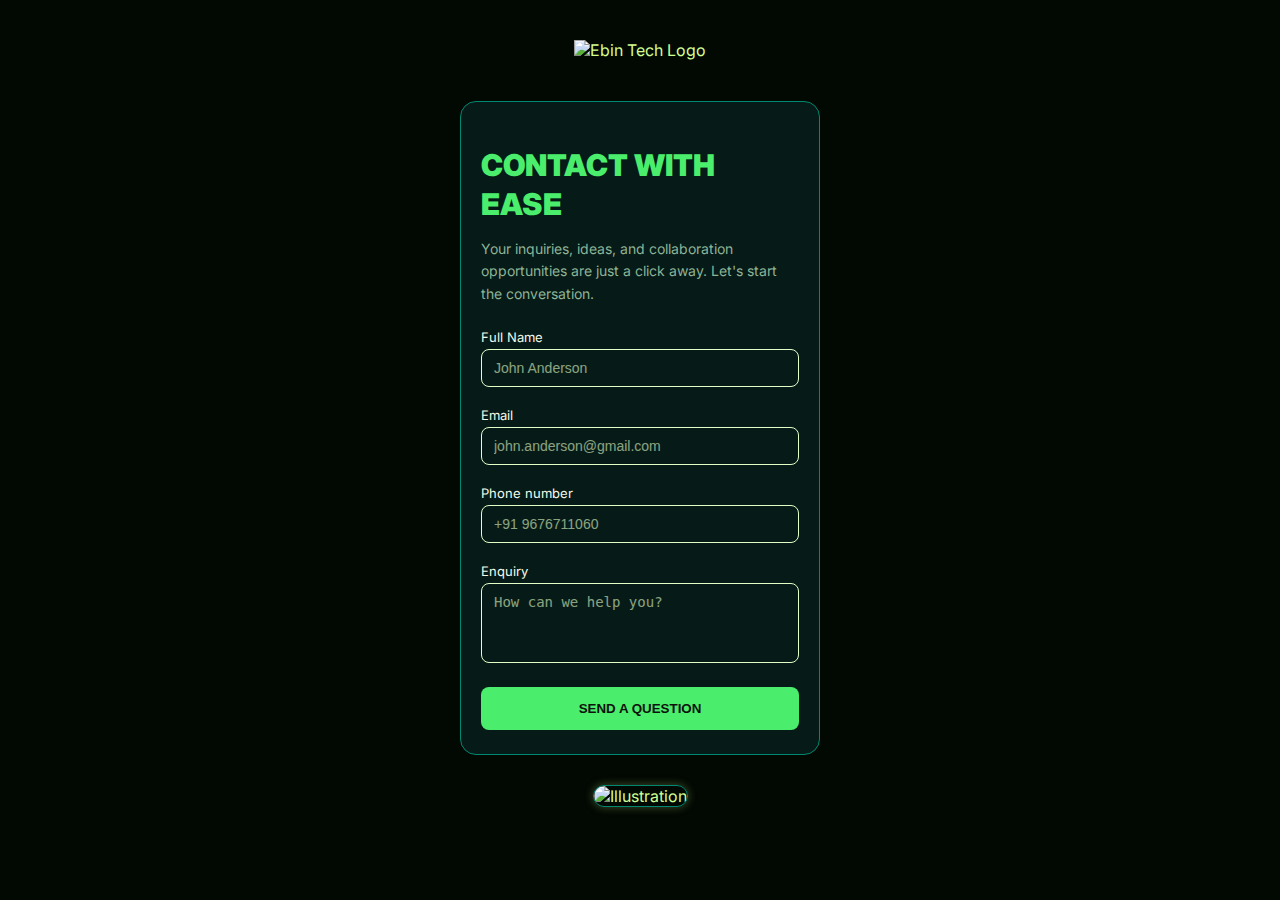
==== contact.html @ 1f41acc7 "Add files via upload" ====
<!DOCTYPE html>
<html lang="en">
<head>
    <meta charset="UTF-8">
    <meta name="viewport" content="width=device-width, initial-scale=1.0">
    <title>Contact Form</title>
    <link rel="stylesheet" href="contact.css">
    <link rel="stylesheet" href="https://cdn.jsdelivr.net/npm/bulma@0.9.4/css/bulma.min.css">
</head>
<body>
    <div class="container">
        <header class="header">
            <img src="https://i.ibb.co/VYX7SQ0M/ebin-tech-logo-2.png" alt="Ebin Tech Logo" class="logo">
        </header>

        <!-- Form Section -->
        <form id="form" class="container m-4 pl-4" method="POST">
            <div class="contact-header">
                <h1 class="title" >CONTACT WITH<br/>Ease </h1>
                <p style="color: #8DB495;">Your inquiries, ideas, and collaboration opportunities are just a click away. Let's start the conversation.</p>
            </div>
            <div class="field">
                <label class="label">Full Name</label>
                <div class="control">
                    <input class="input" type="text" placeholder="John Anderson" name="Name" required>
                </div>
            </div>

            <div class="field">
                <label class="label">Email</label>
                <div class="control">
                    <input class="input" type="email" placeholder="john.anderson@gmail.com" name="Email" required>
                </div>
            </div>

            <div class="field">
                <label class="label">Phone number</label>
                <div class="control">
                    <input class="input" type="text" placeholder="+91 9676711060" name="Phone" required>
                </div>
            </div>

            <div class="field">
                <label class="label">Enquiry</label>
                <div class="control">
                    <textarea class="textarea" placeholder="How can we help you?" name="Message" required></textarea>
                </div>
            </div>

            <div class="field is-grouped">
                <div class="control">
                    <button class="button is-primary submit-btn" type="submit" id="submit-button" style="background-color:#4BEE6C;color: #0e110c;
">
                        SEND A QUESTION
                    </button>
                </div>
            </div>
        <style>@import url('https://fonts.googleapis.com/css2?family=Inter:wght@400;700;900&display=swap');

            body {
                background-color: #020802;
                font-family: 'Inter', sans-serif;
                margin: 0;
                padding: 0;
                color: #d1ff91;
            }
            
            form#form {
                background-color: #061A18;
                border: 1px solid #008970;
                border-radius: 16px;
                padding: 24px 20px;
                max-width: 390px;
                margin: 20px auto;
            }
            
            /* Title Section */
            .contact-header .title {
                font-size: 30px;
                font-weight: 700;
                color: #4BEE6C;
                text-transform: uppercase;
                line-height: 1.3;
                margin-bottom: 12px;
            }
            
            .contact-header .title br {
                display: block;
            }
            
            .contact-header .title strong,
            .contact-header .title span,
            .contact-header .title {
                display: block;
                color: #E1FFC7;
                font-weight: 900;
            }
            
            .contact-header p {
                font-size: 14px;
                color: #E1FFC7;
                line-height: 1.6;
                margin-bottom: 24px;
            }
            
            /* Labels */
            .label {
                font-size: 13px;
                color: #F1FBE8;
                margin-bottom: 4px;
                display: block;
            }
            
            /* Input & Textarea Fields */
            .input,
            .textarea {
                width: 100%;
                padding: 10px 12px;
                border: 1px solid #E1FFC7;
                border-radius: 8px;
                background-color: transparent;
                color: #E1FFC7;
                font-size: 14px;
                margin-bottom: 20px;
                box-sizing: border-box;
            }
            
            /* Green Placeholder Styling */
            .input::placeholder,
            .textarea::placeholder {
                color: #E1FFC7;
                opacity: 0.6;
            }
            
            /* Textarea Specifics */
            .textarea {
                height: 80px;
                resize: none;
            }
            
            /* Submit Button */
            .submit-btn {
                background-color: #d1ff91;
                font-weight: 700;
                width: 100%;
                padding: 14px;
                border: none;
                border-radius: 8px;
                cursor: pointer;
                transition: background-color 0.3s ease;
            }
            
            .submit-btn:hover {
                background-color: #b8ff5e;
            }
            
            /* Mobile Responsive */
            @media screen and (max-width: 480px) {
                form#form {
                    padding: 20px 16px;
                }
            
                .contact-header .title {
                    font-size: 20px;
                }
            
                .submit-btn {
                    font-size: 14px;
                }
            }
            </style>
        </form>

        <div id="message" style="display: none; margin: 20px; font-weight: bold; color: rgb(185, 178, 138); padding: 8px; background-color: rgb(161, 161, 84); border-radius: 4px; border-color: black transparent;">
        </div>

        <footer class="image-section">
            <img src="https://i.ibb.co/GvVPkS0w/image.jpg" alt="Illustration" class="illustration">
        <style>/* Footer Image Section */
            .image-section {
                text-align: center;
                margin-top: 30px;
            }
            
            .image-section .illustration {
                max-width: 100%;
                width: 100%;
                max-height: 280px;
                object-fit: cover;
                border-radius: 12px;
                border: 1px solid #008970;
                box-shadow: 0 0 10px rgba(209, 255, 145, 0.3);
                transition: transform 0.3s ease, box-shadow 0.3s ease;
            }
            
            /* Hover effect (optional) */
            .image-section .illustration:hover {
                transform: scale(1.02);
                box-shadow: 0 0 15px rgba(209, 255, 145, 0.5);
            }
            
            /* Responsive tweak */
            @media (max-width: 480px) {
                .image-section {
                    padding: 0 16px;
                }
            
                .image-section .illustration {
                    max-height: 220px;
                }
            }
            </style>
        </footer>
    </div>

    <!-- JavaScript for Form Submission -->
    <script>
        document.getElementById("form").addEventListener("submit", function (e) {
            e.preventDefault();
            document.getElementById("message").textContent = "Submitting..";
            document.getElementById("message").style.display = "block";
            document.getElementById("submit-button").disabled = true;

            var formData = new FormData(this);
            var keyValuePairs = [];
            for (var pair of formData.entries()) {
                keyValuePairs.push(pair[0] + "=" + pair[1]);
            }
            var formDataString = keyValuePairs.join("&");

            fetch(
                "https://script.google.com/macros/s/AKfycbyS8aZDvw0uOjBC3n0ROE1HHAbwelbdUcGOhhLhgiNmFE14c43cNu5WFAuBPsFzMlfz/exec",
                {
                    redirect: "follow",
                    method: "POST",
                    body: formDataString,
                    headers: {
                        "Content-Type": "text/plain;charset=utf-8",
                    },
                }
            )
            .then(function (response) {
                if (response) {
                    return response;
                } else {
                    throw new Error("Failed to submit the form.");
                }
            })
            .then(function (data) {
                document.getElementById("message").textContent = "Data submitted successfully!";
                document.getElementById("message").style.display = "block";
                document.getElementById("message").style.backgroundColor = "green";
                document.getElementById("message").style.color = "beige";
                document.getElementById("submit-button").disabled = false;
                document.getElementById("form").reset();

                setTimeout(function () {
                    document.getElementById("message").textContent = "";
                    document.getElementById("message").style.display = "none";
                }, 2600);
            })
            .catch(function (error) {
                console.error(error);
                document.getElementById("message").textContent = "An error occurred while submitting the form.";
                document.getElementById("message").style.display = "block";
            });
        });
    </script>
</body>
</html>
---- contact.css ----
/* Import Font */

/* Global Styles */
body {
    background-color: #008970; /* Deep dark green */
    font-family: 'Futura pt cond extrabold', sans-serif;
    color: #d1ff91; /* Neon Green */
    margin: 0;
    padding: 0;
    background-image: url('https://i.ibb.co/4gw759r8/BG-Pattern.png');

}

/* Container */
.container {
    max-width: 360px;
    margin: auto;
    padding: 20px;
}

/* Header */
.header {
    text-align: center;
    padding: 20px 0;
}

.logo {
    max-width: 260px;
    margin-bottom: 1px;
}

.tagline {
    font-size: 11px;
    color: #008970;
    margin-top: 5px;
}

/* Form Styling */
form {
    background-color: #008970; /* Deep green form background */
    padding: 20px;
    border-radius: 12px;
    border: 1px solid #75d665; /* Soft green border */
}

/* Title Styling */
.title {
    font-size: 28px;
    font-weight: 900;
    text-transform: uppercase;
    line-height: 0.8;}

/* "CONTACT WITH" Styling */
.title  {
    color: #4BEE6C !important; /* Neon Green */
    font-weight: 700;
    display: block;
    font-size: 28px;
    font-weight: 900;
    text-transform: uppercase;
    line-height: 0.8;
}


/* Paragraph Styling */
p {
    font-size: 13px;
    color: #8DB495;
    line-height: 1.6;
    max-width: 300px;
    margin-bottom: 20px;
}

/* Success/Error Messages */
#message {
    text-align: center;
    font-weight: bold;
    padding: 10px;
    border-radius: 5px;
    margin-top: 10px;
}

/* Mobile Responsiveness */
@media (max-width: 400px) {
    .container {
        padding: 15px;
    }

    form {
        padding: 20px;
    }

    .title {
        font-size: 22px;
    }
}
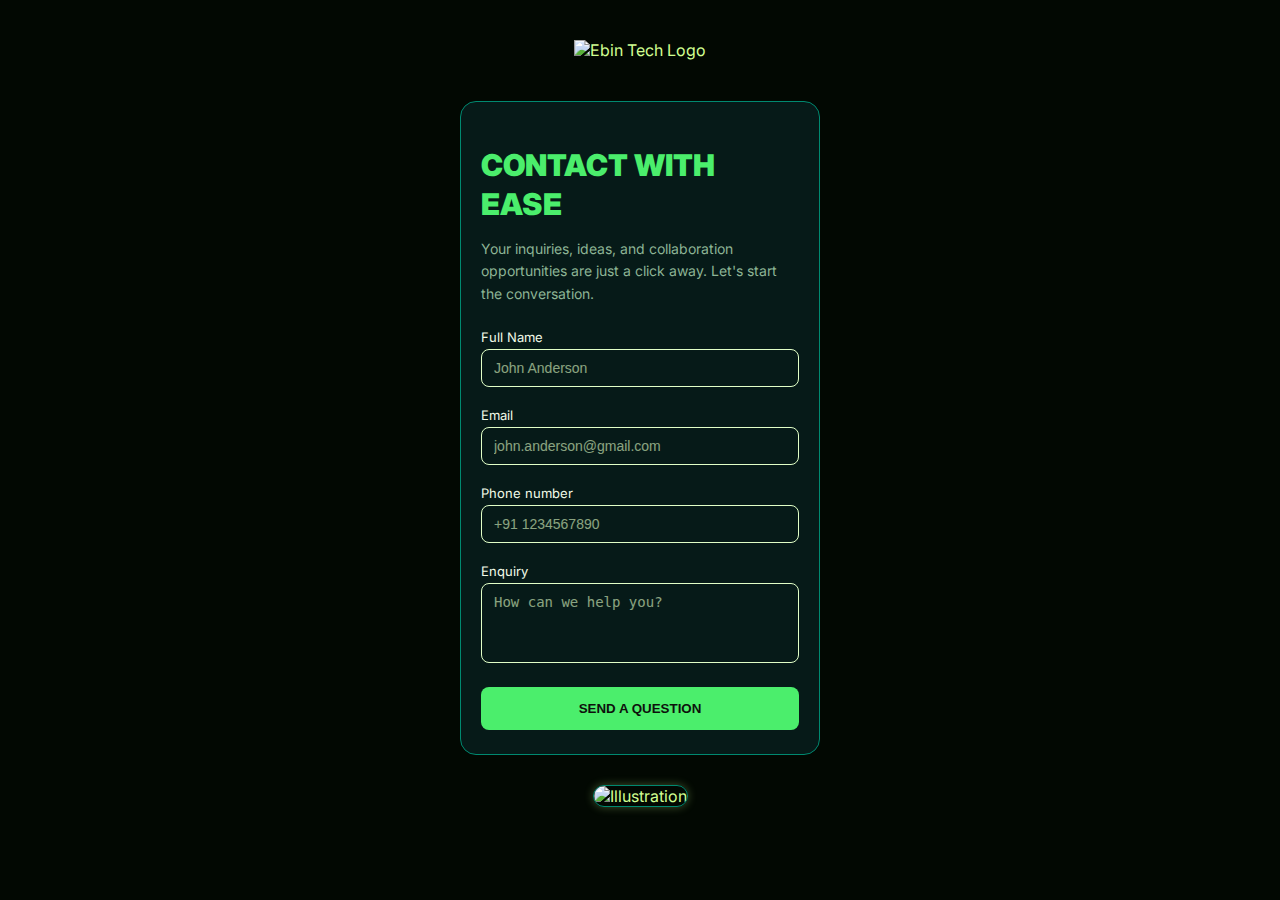
==== commit 9ae25491: "Update contact.html" ====
--- a/contact.html
+++ b/contact.html
@@ -36,7 +36,7 @@
             <div class="field">
                 <label class="label">Phone number</label>
                 <div class="control">
-                    <input class="input" type="text" placeholder="+91 9676711060" name="Phone" required>
+                    <input class="input" type="text" placeholder="+91 1234567890" name="Phone" required>
                 </div>
             </div>
 
